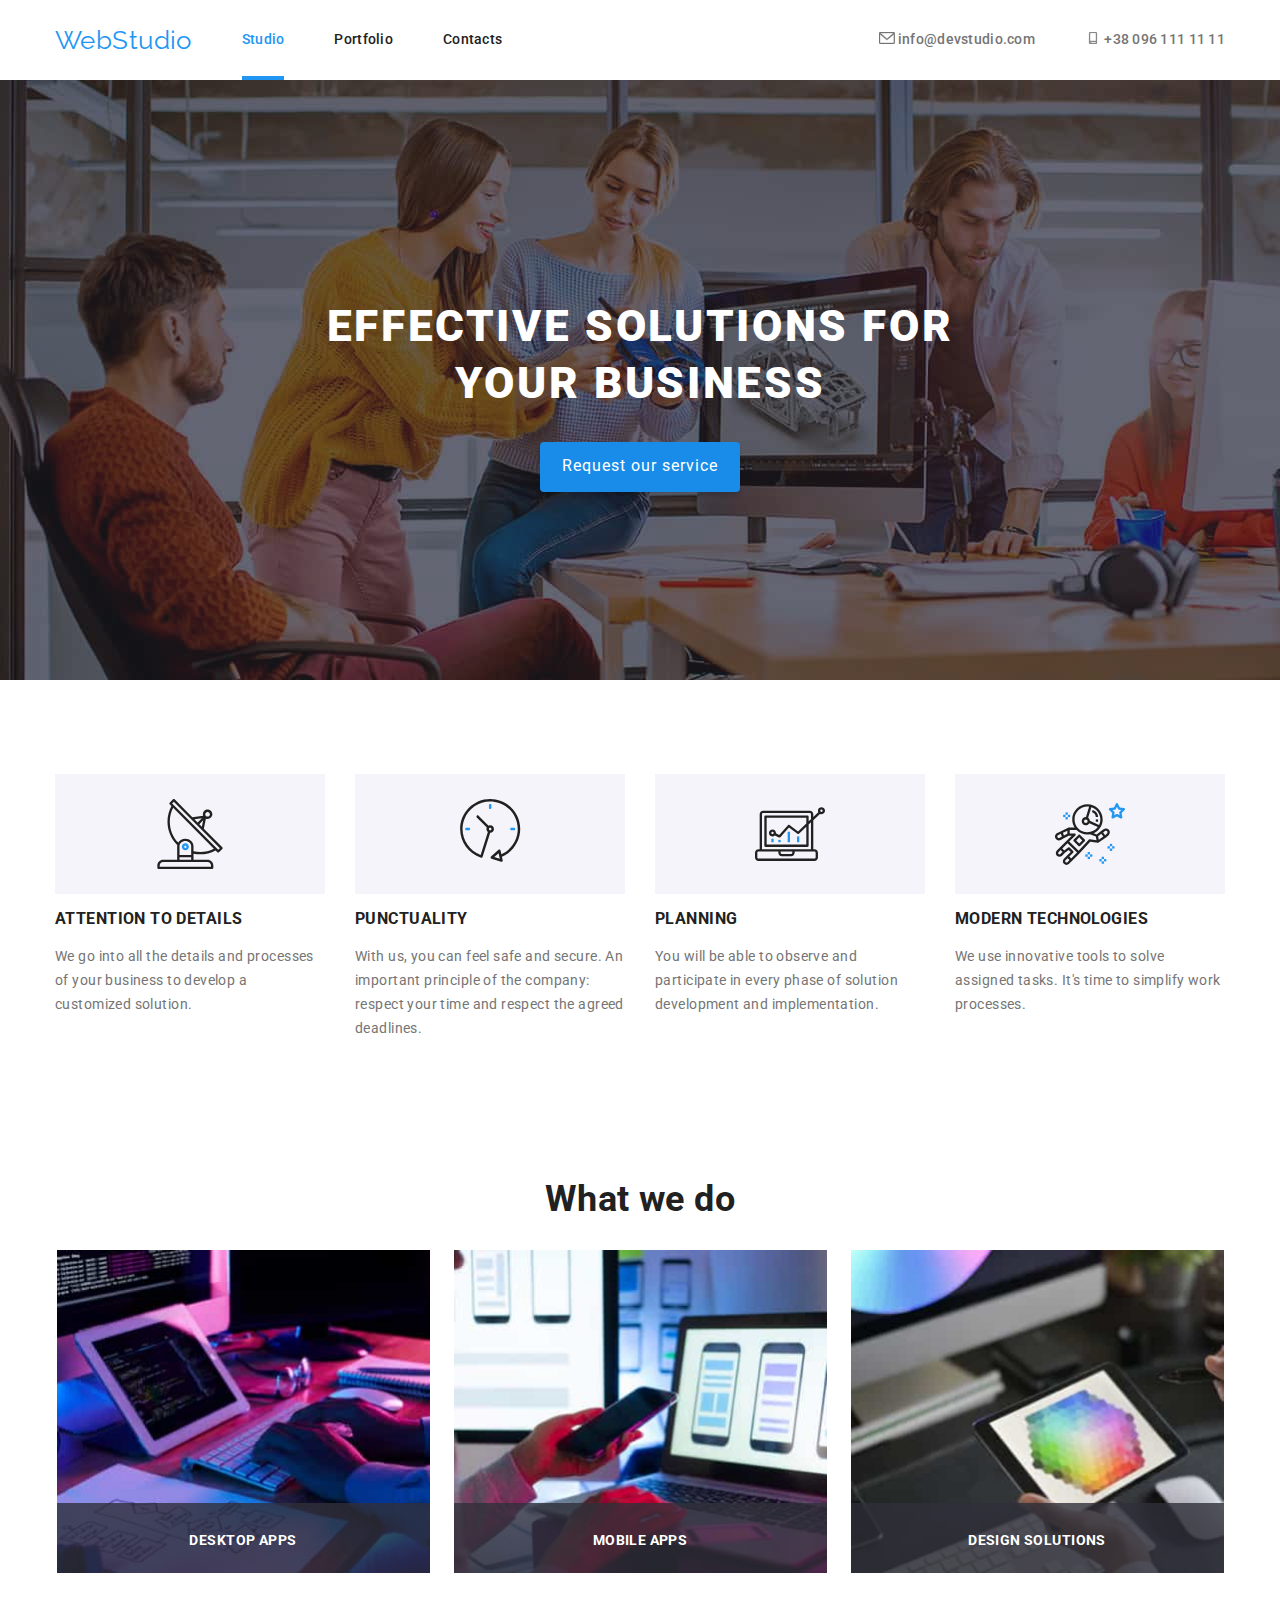
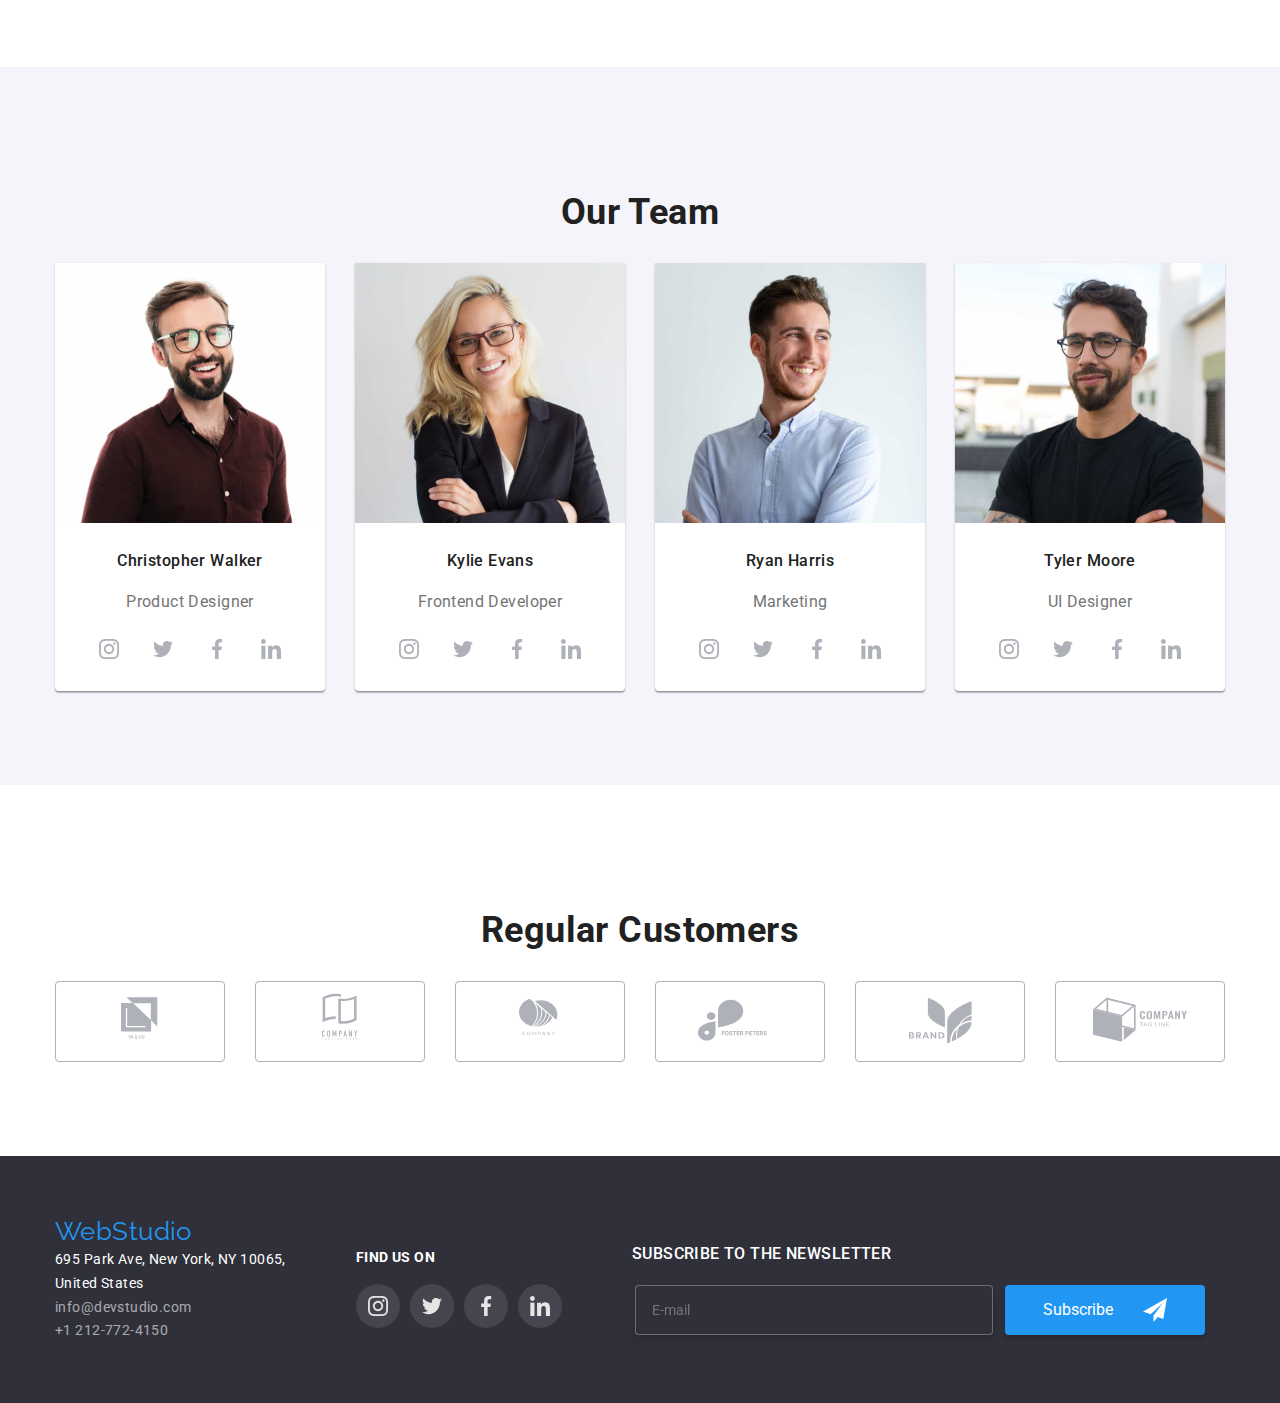
==== index.html @ 4d84e1da "Code HW 6" ====
<!DOCTYPE html>
<html lang="en">
  <head>
    <meta charset="UTF-8" />
    <meta http-equiv="X-UA-Compatible" content="IE=edge" />
    <meta name="viewport" content="width=device-width, initial-scale=1.0" />
    <title>Webstudio</title>
    <link rel="stylesheet" href="normalize.css" />
    <link rel="stylesheet" href="./css/styles.css" />
    <link rel="stylesheet" href="./images/icons.svg" />
    <link rel="preconnect" href="https://fonts.googleapis.com" />
    <link rel="preconnect" href="https://fonts.gstatic.com" crossorigin />
    <link
      href="https://fonts.googleapis.com/css2?family=Raleway:wght@700&family=Roboto:wght@400;500;700;900&display=swap"
      rel="stylesheet"
    />
  </head>

  <body>
    <!--nav menu-->
    <header>
      <div class="container">
        <div class="header-content">
          <nav>
            <div class="header-nav">
              <a class="logo" href="./index.html">WebStudio</a>
              <a
                style="color: #2196f3"
                class="link-nav selected"
                href="./index.html"
                >Studio</a
              >
              <a class="link-nav" href="./portafolio.html">Portfolio</a>
              <a class="link-nav" href="#">Contacts</a>
            </div>
          </nav>
          <div class="header-nav">
            <a class="link-nav contact-nav" href="mailto:info@devstudio.com"
              ><svg class="icon">
                <use href="./images/icons.svg#icon-sobre"></use>
              </svg>
              info@devstudio.com</a
            >
            <a class="link-nav contact-nav" href="tel:++380961111111"
              ><svg class="icon">
                <use href="./images/icons.svg#icon-telfono-inteligente"></use>
              </svg>
              +38 096 111 11 11</a
            >
          </div>
        </div>
      </div>
    </header>

    <main>
      <!--Seccion 1 banner-->
      <section class="top-banner">
        <h1>EFFECTIVE SOLUTIONS FOR YOUR BUSINESS</h1>
        <button class="main-button" type="button" data-modal-open>
          Request our service
        </button>
      </section>

      <!--Seccion 2 about-->

      <section class="section-about">
        <div class="container">
          <div class="display-about">
            <div class="display-card">
              <div class="icon-container">
                <svg class="icon-about">
                  <use href="./images/icons.svg#icon-antena"></use>
                </svg>
              </div>
              <h3>ATTENTION TO DETAILS</h3>
              <p>
                We go into all the details and processes of your business to
                develop a customized solution.
              </p>
            </div>
            <div class="display-card">
              <div class="icon-container">
                <svg class="icon-about">
                  <use href="./images/icons.svg#icon-clock"></use>
                </svg>
              </div>
              <h3>PUNCTUALITY</h3>
              <p class="about-paragraph">
                With us, you can feel safe and secure. An important principle of
                the company: respect your time and respect the agreed deadlines.
              </p>
            </div>
            <div class="display-card">
              <div class="icon-container">
                <svg class="icon-about">
                  <use href="./images/icons.svg#icon-computer"></use>
                </svg>
              </div>
              <h3>PLANNING</h3>
              <p>
                You will be able to observe and participate in every phase of
                solution development and implementation.
              </p>
            </div>
            <div class="display-card">
              <div class="icon-container">
                <svg class="icon-about">
                  <use href="./images/icons.svg#icon-astronaut"></use>
                </svg>
              </div>
              <h3>MODERN TECHNOLOGIES</h3>
              <p>
                We use innovative tools to solve assigned tasks. It's time to
                simplify work processes.
              </p>
            </div>
          </div>
        </div>
      </section>

      <!--Seccion 3 what we do-->

      <section class="images-section">
        <div class="container">
          <h2 class="main-tittles">What we do</h2>
          <div class="display-images">
            <div>
              <a class="image-decoration" href="images/image1.jpg">
                <img
                  src="images/image1.jpg"
                  alt="A man typing"
                  width="373"
                  height="323"
                />
                <div class="text-container">
                  <h3 class="text-image">DESKTOP APPS</h3>
                </div>
              </a>
            </div>
            <div>
              <a class="image-decoration" href="images/image2.jpg">
                <img
                  src="images/image2.jpg"
                  alt="Cellphone design"
                  width="373"
                  height="323"
                />
                <div class="text-container">
                  <h3 class="text-image">Mobile APPS</h3>
                </div>
              </a>
            </div>
            <div>
              <a class="image-decoration" href="images/image3.jpg">
                <img
                  src="images/image3.jpg"
                  alt="Colors on a tablet"
                  width="373"
                  height="323"
                />
                <div class="text-container">
                  <h3 class="text-image">DESIGN SOLUTIONS</h3>
                </div>
              </a>
            </div>
          </div>
        </div>
      </section>

      <!--Seccion 4 our team-->

      <section class="section-our-team">
        <div class="container">
          <h2 class="main-tittles">Our Team</h2>
          <div class="team-cards">
            <div class="team-photos">
              <a href="images/image4.jpg">
                <img
                  src="images/image4.jpg"
                  alt="Image Christopher Walker"
                  width="270"
                  height="260"
                />
              </a>
              <h4>Christopher Walker</h4>
              <p class="job-tittle">Product Designer</p>
              <div class="team-icon-container">
                <a class="team-icon-link" href="#">
                  <svg class="team-icons">
                    <use href="./images/icons.svg#icon-instagram"></use>
                  </svg>
                </a>
                <a class="team-icon-link" href="#">
                  <svg class="team-icons">
                    <use href="./images/icons.svg#icon-twitter"></use>
                  </svg>
                </a>
                <a class="team-icon-link" href="#">
                  <svg class="team-icons">
                    <use href="./images/icons.svg#icon-facebook"></use>
                  </svg>
                </a>
                <a class="team-icon-link" href="#">
                  <svg class="team-icons">
                    <use href="./images/icons.svg#icon-linkedin"></use>
                  </svg>
                </a>
              </div>
            </div>
            <div class="team-photos">
              <a href="images/image5.jpg">
                <img
                  src="images/image5.jpg"
                  alt="Image Kylie Evans"
                  width="270"
                  height="260"
                />
              </a>
              <h4>Kylie Evans</h4>
              <p class="job-tittle">Frontend Developer</p>
              <div class="team-icon-container">
                <a class="team-icon-link" href="#">
                  <svg class="team-icons">
                    <use href="./images/icons.svg#icon-instagram"></use>
                  </svg>
                </a>
                <a class="team-icon-link" href="#">
                  <svg class="team-icons">
                    <use href="./images/icons.svg#icon-twitter"></use>
                  </svg>
                </a>
                <a class="team-icon-link" href="#">
                  <svg class="team-icons">
                    <use href="./images/icons.svg#icon-facebook"></use>
                  </svg>
                </a>
                <a class="team-icon-link" href="#">
                  <svg class="team-icons">
                    <use href="./images/icons.svg#icon-linkedin"></use>
                  </svg>
                </a>
              </div>
            </div>

            <div class="team-photos">
              <a href="images/image6.jpg">
                <img
                  src="images/image6.jpg"
                  alt="Iamge Ryan Harris"
                  width="270"
                  height="260"
                />
              </a>
              <h4>Ryan Harris</h4>
              <p class="job-tittle">Marketing</p>
              <div class="team-icon-container">
                <a class="team-icon-link" href="#">
                  <svg class="team-icons">
                    <use href="./images/icons.svg#icon-instagram"></use>
                  </svg>
                </a>
                <a class="team-icon-link" href="#">
                  <svg class="team-icons">
                    <use href="./images/icons.svg#icon-twitter"></use>
                  </svg>
                </a>
                <a class="team-icon-link" href="#">
                  <svg class="team-icons">
                    <use href="./images/icons.svg#icon-facebook"></use>
                  </svg>
                </a>
                <a class="team-icon-link" href="#">
                  <svg class="team-icons">
                    <use href="./images/icons.svg#icon-linkedin"></use>
                  </svg>
                </a>
              </div>
            </div>
            <div class="team-photos">
              <a href="images/image7.jpg">
                <img
                  src="images/image7.jpg"
                  alt="Image Tyler Moore"
                  width="270"
                  height="260"
                />
              </a>
              <h4>Tyler Moore</h4>
              <p class="job-tittle">UI Designer</p>
              <div class="team-icon-container">
                <a class="team-icon-link" href="#">
                  <svg class="team-icons">
                    <use href="./images/icons.svg#icon-instagram"></use>
                  </svg>
                </a>
                <a class="team-icon-link" href="#">
                  <svg class="team-icons">
                    <use href="./images/icons.svg#icon-twitter"></use>
                  </svg>
                </a>
                <a class="team-icon-link" href="#">
                  <svg class="team-icons">
                    <use href="./images/icons.svg#icon-facebook"></use>
                  </svg>
                </a>
                <a class="team-icon-link" href="#">
                  <svg class="team-icons">
                    <use href="./images/icons.svg#icon-linkedin"></use>
                  </svg>
                </a>
              </div>
            </div>
          </div>
        </div>
      </section>

      <!--Seccion 4 Regular customers-->

      <section class="cus-section">
        <div class="container">
          <h2 class="main-tittles">Regular Customers</h2>
          <div class="cus-icons">
            <div class="cus-icons-container">
              <a href="#">
                <svg class="icons">
                  <use href="./images/icons.svg#icon-company"></use>
                </svg>
              </a>
            </div>
            <div class="cus-icons-container">
              <a href="#">
                <svg class="icons">
                  <use href="./images/icons.svg#icon-company-2-2"></use>
                </svg>
              </a>
            </div>
            <div class="cus-icons-container">
              <a href="#">
                <svg class="icons">
                  <use href="./images/icons.svg#icon-company-3-3"></use>
                </svg>
              </a>
            </div>
            <div class="cus-icons-container">
              <a href="#">
                <svg class="icons">
                  <use href="./images/icons.svg#icon-company-4-4"></use>
                </svg>
              </a>
            </div>
            <div class="cus-icons-container">
              <a href="#">
                <svg class="icons">
                  <use href="./images/icons.svg#icon-company-5-5"></use>
                </svg>
              </a>
            </div>
            <div class="cus-icons-container">
              <a href="#">
                <svg class="icons">
                  <use href="./images/icons.svg#icon-company-6-6"></use>
                </svg>
              </a>
            </div>
          </div>
        </div>
      </section>
    </main>

    <!--footer-->

    <footer class="footer">
      <div class="container">
        <div class="footer-container">
          <address>
            <a class="logo logo-footer" href="#">WebStudio</a>
            <div>
              <div class="address">
                695 Park Ave, New York, NY 10065, <br />
                United States
              </div>
            </div>
            <div class="footer-contact">
              <div>
                <a class="footer-link" href="mailto:info@devstudio.com"
                  >info@devstudio.com</a
                >
              </div>
              <div>
                <a class="footer-link" href="tel:+12127724150"
                  >+1 212-772-4150</a
                >
              </div>
            </div>
          </address>

          <!--footer icons-->
          <div>
            <p class="find-text"><strong>FIND US ON</strong></p>
            <div class="find-icon-container">
              <a class="find-icon-link" href="#">
                <svg class="find-icon">
                  <use href="./images/icons.svg#icon-instagram"></use>
                </svg>
              </a>
              <a class="find-icon-link" href="#">
                <svg class="find-icon">
                  <use href="./images/icons.svg#icon-twitter"></use>
                </svg>
              </a>
              <a class="find-icon-link" href="#">
                <svg class="find-icon">
                  <use href="./images/icons.svg#icon-facebook"></use>
                </svg>
              </a>
              <a class="find-icon-link" href="#">
                <svg class="find-icon">
                  <use href="./images/icons.svg#icon-linkedin"></use>
                </svg>
              </a>
            </div>
          </div>

          <!--footer newsletter-->
          <div>
            <h4 class="newsletter-tittle">SUBSCRIBE TO THE NEWSLETTER</h4>
            <form>
              <label for="input-email"></label>

              <div class="newsletter-group">
                <input
                  class="newsletter-form-input"
                  type="email"
                  name="email"
                  id="input-newsletter-email"
                  placeholder="E-mail"
                />

                <button class="newsletter-button" type="submit">
                  Subscribe
                  <svg class="newsletter-icon">
                    <use href="./images/icons.svg#icon-icon-send"></use>
                  </svg>
                </button>
              </div>
            </form>
          </div>
        </div>
      </div>
    </footer>

    <div class="backdrop is-hidden" data-modal>
      <div class="modal">
        <button class="backdrop-button" type="button" data-modal-close>
          X
        </button>

        <!--modal content-->
        <h3 class="modal-tittle">
          Leave your information and we´ll call you back
        </h3>

        <form>
          <label for="input-name"> Name </label>

          <div class="modal-form-input-group">
            <input
              class="modal-form-input"
              type="text"
              name="name"
              id="input-name"
            />
            <svg class="modal-form-svg">
              <use href="./images/icons.svg#icon-person-black"></use>
            </svg>
          </div>

          <label for="input-telephone"> Telephone </label>

          <div class="modal-form-input-group">
            <input
              class="modal-form-input"
              type="tel"
              name="telephone"
              id="input-telephone"
            />
            <svg class="modal-form-svg">
              <use href="./images/icons.svg#icon-phone-black"></use>
            </svg>
          </div>

          <label for="input-email"> E-mail </label>

          <div class="modal-form-input-group">
            <input
              class="modal-form-input"
              type="email"
              name="email"
              id="input-email"
            />
            <svg class="modal-form-svg">
              <use href="./images/icons.svg#icon-email-black"></use>
            </svg>
          </div>

          <label>
            Comments
            <textarea
              name="comments"
              rows="8"
              placeholder="Text here"
            ></textarea>
          </label>

          <div class="checkbox">

            <input type="checkbox" id="active" />
            <!-- <svg class="checkbox-icon">
              <use href="./images/icons.svg#icon-check-blue"></use>
            </svg> -->

          <label class="checkbox-label" for="active">I agree with the newsletter and accept the Terms and Conditions</label>
            
           </div>
          

          <button class="button-input" type="submit">Send</button>
        </form>
      </div>
    </div>
    <script src="./js/modal.js"></script>
  </body>
</html>
---- css/styles.css ----
:root {
   --brand-color-text: #757575;
   --brand-color-highlighting: #212121;
   --brand-primary-blue-color: #2196F3;
   --brand-primary-white-color: #E5E5E5;
   --brand-primary-grey-color: #2F303A;  
   --brand-secondary-white-color: #F5F4FA;
   --brand-white-text-color: #ffffff;
   --icons-grey: #AFB1B8;
}

* {
  box-sizing: border-box;
}


body {
   color: var(--brand-color-text);
   font-family: 'Roboto', sans-serif;
   font-size: 14px;
   letter-spacing: 0.03em;
   line-height: 1.7;
 }

 header {
   width: 100%;
 }

 footer {
   background-color: var(--brand-primary-grey-color);
   padding: 60px 0px;
 }

 a {
   text-decoration: none;
 }
 

 h1 { 
   color: var(--brand-white-text-color);
   font-weight: 900;
   font-size: 44px;
   line-height: 1.3;
   letter-spacing: 0.06em;
   text-transform: uppercase;
   text-align: center;
   font-family: 'Roboto', sans-serif;
   width: 700px;

 }

 h3 {
   line-height: 1.14;
   color: var(--brand-color-highlighting);
 }

 h4 {
   color: var(--brand-color-highlighting);
   font-weight: 500;
   font-size: 16px;
   line-height: 1.18;
   text-align: center;
 }

 section {
   padding-top: 94px;
   padding-bottom: 94px;

 }
 
 .container {
   max-width: 1200px;
   padding: 0px 15px;
   margin: 0px auto;
   
   
 }

 /*nav menu*/

 .header-content {
   background-color: var(--brand-white-text-color);
   display: flex;
   align-items: center;
   
   /* border-bottom: 1px solid #ECECEC; */
   height: 80px;
   justify-content: space-between;
   max-width: 1200px;
   /* padding: 0px 200px; */

 }

.header-nav {
   display: flex;
   align-items: center;
   gap: 50px; 
}

.footer .logo,
.header-nav .logo {
   font-family: 'Raleway';
   font-size: 26px;
   color: var(--brand-primary-blue-color);
   line-height: 1.19;
}


.link-nav {
   position: relative;
   font-weight: 500;
   color: var(--brand-color-highlighting);
   letter-spacing: 0.02em;
   line-height: 1.14;
}

.header-nav a.link-nav.selected::after {
   content:"";
   background-color: var(--brand-primary-blue-color);
   position:absolute;
   left:0%;
   top: calc(100% + 28px);
   width: 100%;
   height: 4px;

   /* opacity: 0; */
}


/* .header-nav a.link-nav.selected::after,
.selected:hover::after {
opacity: 0.8;

} */



.link-nav:focus,
.link-nav:hover {
   color: var(--brand-primary-blue-color);

}


.contact-nav {
   font-weight: 500;
   color: var(--brand-color-text);
   line-height: 1.14;
   letter-spacing: 0.02em;
}


.icon {
   width: 16px;
   height: 12px;
   stroke: var(--brand-color-text);
}


.icon:focus,
.icon:hover {
   stroke: var(--brand-primary-blue-color);
}

/*hero*/
.top-banner { 
    display: flex;
    flex-direction: column;
    justify-content: center;
    align-items: center;
    background-color: var(--brand-primary-grey-color);
    height: 600px;
    
    background-image: linear-gradient(
    to right, 
    rgba(47, 48, 58, 0.4), 
    rgba(47, 48, 58, 0.4)),
    url(../images/imagen17.jpg);
    background-color: #c4c4c4;
    }
    
.main-button {
   color: var(--brand-white-text-color);
   font-size: 16px;
   line-height: 1.8;
   text-align: center;
   letter-spacing: 0.06em;
   background-color: var(--brand-primary-blue-color);
   border: none;
   width: 200px;
   height: 50px;
   background: #188CE8;
   box-shadow: 0px 4px 4px rgba(0, 0, 0, 0.15);
   border-radius: 4px;
   cursor: pointer;
    
}
.main-button:focus,
.main-button:hover  {
   background: #2196F3;
   box-shadow: 0px 4px 4px rgba(0, 0, 0, 0.15);
   border-radius: 4px; 
}



/*section about*/

.section-about {
   padding-top: 94px;
}


.display-about {
   display: flex;
   justify-content: center;
   gap: 30px;
}

.display-card {
   width: 270px;

}


.icon-container {
   display: flex;
   align-items: center;
   justify-content: center;
   flex-direction:row;
   background: #F5F4FA;
   width: 270px;
   height: 120px;

}

.icon-about {
   width: 70px;
   height: 70px;

}

/*3 images -what we do section*/

.images-section {
   width: 100%;
   padding: 0px 200px 94px 200px;

}

.what-we-do {
   align-items: center;
   gap: 50px; 

}

.display-images {
    display:flex;
    justify-content:center;
    gap: 24px;
    }



.image-decoration {
   display: flex;
}

.text-container {
   background: rgba(47, 48, 58, 0.8);
   width: 373px;
   height: 70px;
   margin-top: 253px;
   position: absolute;

}

.text-image {
   color: var(--brand-white-text-color);
   font-size: 14px;
   line-height: 1.1;
   text-align: center;
   text-transform: uppercase;
   padding-top: 16px;

}

.main-tittles {
   font-size: 36px;
   line-height: 1.17;
   color: var(--brand-color-highlighting);
   text-align: center;
}

/*Seccion 4 our team*/

.section-our-team {
   background-color: var(--brand-secondary-white-color);
   width: 100%;
   padding: 94px 200px;
   
}

.team-cards {
   display: flex;
   justify-content: center;
   gap: 30px;

}

.team-photos {
   background-color: var(--brand-white-text-color);
   width: 270px;
   height: 428px;
   box-shadow: 0px 1px 3px rgba(0, 0, 0, 0.12), 0px 1px 1px rgba(0, 0, 0, 0.14), 0px 2px 1px rgba(0, 0, 0, 0.2);
   border-radius: 0px 0px 4px 4px;

}

.job-tittle { 
   font-size: 16px;
   line-height: 1.18;
   text-align: center;
}

.team-icon-container {
   display: flex;
   justify-content: center;
   padding-bottom: 30px;
   gap: 10px;

}

.team-icon-link {
   display: flex;
   align-items: center;
   justify-content: center;
   border-radius: 25px;
   height: 44px;
   width: 44px;
   outline: none;  
}

.team-icon-link:focus,
.team-icon-link:hover {
   background: var(--brand-primary-blue-color);
}


.team-icons {
   width: 20px;
   height: 20px;
   fill: #AFB1B8;
   }


.team-icons:focus,
.team-icons:hover {
   fill: #ffffff;

}
   


/*Falta poner el hover de team icons*/



/*section regular customers*/

.cus-section {
   width: 100%;

}
.cus-icons {
   display: flex;
   justify-content: center;
   align-items: center;
   gap: 30px;
   

}

.cus-icons-container {
   display: flex;
   align-items: center;
   justify-content: center;
   width: 170px;
   height: 81px;
   border: 1px solid #AFB1B8;
   border-radius: 4px;
}

.cus-icons-container:focus,
.cus-icons-container:hover {
   border: 1px solid var(--brand-primary-blue-color);

}

 .icons {
   fill: #AFB1B8;
   width: 106px;
   height: 53px;
}

.icons:focus,
.icons:hover {
   fill: var(--brand-primary-blue-color);
}





/*footer*/

.footer-container  {
display: flex;
align-items:center;
justify-content: flex-start;
gap: 70px;

}

.address {
   font-style: normal;
   color: var(--brand-white-text-color);
}

.logo-footer {
   font-style: normal;
}

.footer-link  {
    color: rgba(255, 255, 255, 0.6);   
}

.footer-link:focus,
.footer-link:hover {
   color: var(--brand-primary-blue-color);

}

.footer-contact  {
   color: rgba(255, 255, 255, 0.6);
   font-style: normal;
   
}



/*footer icons*/


.find-text {
   color: var(--brand-white-text-color);
   text-transform: uppercase;
}


.find-icon-container  {
   display: flex;
   align-items: center;
   justify-content: center;
   gap: 10px;

}


.find-icon-link {
   display: flex;
   align-items: center;
   justify-content: center;
   border-radius: 25px;
   height: 44px;
   width: 44px;
   outline: none;
   background: rgba(255, 255, 255, 0.1);
   
}

.find-icon-link:focus,
.find-icon-link:hover {
   background-color:var(--brand-primary-blue-color);
}


.find-icon {
    width: 20px;
    height: 20px;
    fill: var(--brand-primary-white-color);
}

















/*-------------------------------------------------------------------------------------------------------*/


/*Portfolio page*/

/*buttons*/
.section-projects {
   width: 100%;
   padding-top: 94px;
   padding-bottom: 50px;
   /* padding: 94px 200px 34px 200px; */

}

.section-project-buttons {
   display: flex;
   justify-content: center;
   gap: 8px;
}

.project-buttons {
   font-weight: 500;
   font-size: 16px;
   line-height: 1.6;
   text-align: center;
   color: var(--brand-color-highlighting);
   background-color: var(--brand-secondary-white-color);
   border-radius: 4px;
   border: none;
   cursor: pointer;
   padding: 6px 24px; 

}


.project-buttons:focus,
.project-buttons:hover {
   background-color: var(--brand-primary-blue-color);
   box-shadow: 0px 3px 1px rgba(0, 0, 0, 0.1), 0px 1px 2px rgba(0, 0, 0, 0.08), 0px 2px 2px rgba(0, 0, 0, 0.12);
   border-radius: 4px;
   color: var(--brand-white-text-color);
   font-weight: 500;
   font-size: 16px;
   text-align: center;
   line-height: 1.6;

}


/* container bg cards*/
.project-cards-section {
   width: 100%;
   padding-top: 50px;
   /* padding: 0px 200px 82px 200px; */
}

.project-cards {
   position: relative;
   display: flex;
   justify-content: center;
   flex-wrap: wrap;
   gap: 30px;

}
.projects {
   background: #FFFFFF;
   border: 1px solid #EEEEEE;
   width: 370px;
   height: 404px;
   cursor: pointer;
}


.projects:focus,
.projects:hover {
   background: #FFFFFF;
   border: 1px solid #EEEEEE;
   box-shadow: 0px 1px 1px rgba(0, 0, 0, 0.12), 0px 4px 4px rgba(0, 0, 0, 0.06), 1px 4px 6px rgba(0, 0, 0, 0.16);
   
}

.project-name {
   font-size: 18px;
   color: var(--brand-color-highlighting);
   letter-spacing: 0.06em;
   padding-left: 24px;
   
}

.project-description {
   font-size: 16px;
   padding-left: 24px;
     
}

.card-animation {
   position:absolute;
   top: 0;
   height: 294px;
   width: 370px; /* inherit */
   background: rgba(33, 150, 243, 0.9);
   padding: 63px 24px;
   letter-spacing: 0.03em;
   font-size: 18px;
   line-height: 1,5;
   color: var(--brand-white-text-color);

   transform: translateY(105%);
   transition: 250ms ease;
   transition-timing-function: cubic-bezier(0.4, 0, 0.2, 1);

}

.projects:hover .card-animation {
   transform: translateY(0%);
   /* transition: 250ms ease;
   transition-timing-function: cubic-bezier(0.4, 0, 0.2, 1); */

}

.card-image {
   position:relative;
   overflow:hidden;

}


/* modal window*/

.backdrop {
   display: flex;
   justify-content: center;
   align-items: center;
   position: fixed;
   width: 100%;
   height: 100vh;
   top:0;
   left:0;

   background: rgba(0, 0, 0, 0.2);

   transform: translateY(0);
   transition: 250ms ease;
   transition-timing-function: cubic-bezier(0.4, 0, 0.2, 1);

}

.backdrop.is-hidden {
   visibility:hidden;
   opacity: 0;
   pointer-events:none;

   transform: translateY(-105%);
   transition: 250ms ease;
   transition-timing-function: cubic-bezier(0.4, 0, 0.2, 1);

}

.modal {
 position: relative;
 width: 528px;
 height: 581px;
 background-color: var(--brand-white-text-color);
 box-shadow: 0px 1px 3px rgba(0, 0, 0, 0.12), 0px 1px 1px rgba(0, 0, 0, 0.14), 0px 2px 1px rgba(0, 0, 0, 0.2);
 border-radius: 4px;
 padding: 40px;
}


.backdrop .backdrop-button {
   position: absolute;
   width: 30px;
   height: 30px;
   border-radius: 15px;

   font-size: 15px;

   background: #FFFFFF;
   border: 1px solid rgba(0, 0, 0, 0.1);
   
   cursor: pointer;
   right: 8px;
   top:8px;
}

.backdrop-button:hover {
   color:var(--brand-primary-blue-color);
}


/* modal window content*/

.modal-tittle {
   font-size: 20px;
}

.modal-form-input {
   display: block;
   outline: none;
   font-size: 12px;
   height: 40px;
   width: 100%;
   border: 1px solid rgba(33, 33, 33, 0.2);
   border-radius: 4px;
   padding-left: 40px;
   gap: 20px;

   transition: 250ms ease;
   transition-timing-function: cubic-bezier(0.4, 0, 0.2, 1);

   

}

.modal-form-input:hover, 
.modal-form-input:focus  {
   border: 1px solid var(--brand-primary-blue-color)
   

}


.modal-form-input-group {
   position: relative;
}

.modal-form-svg {
   position: absolute;
   top: 12px;
   left: 15px;
   width: 18px;
   height: 18px;
   fill: #212121;
   cursor: pointer;
  
}

.modal-form-input:hover + .modal-form-svg,
.modal-form-input:focus + .modal-form-svg {
   fill: var(--brand-primary-blue-color);
}

textarea {
   display: block;
   outline: none;
   resize: none;

   width: 100%;
   height: 120px;

   border: 1px solid rgba(33, 33, 33, 0.2);
   border-radius: 4px;

   padding-left: 15px;
   padding-top: 16px;

   transition: 250ms ease;
   transition-timing-function: cubic-bezier(0.4, 0, 0.2, 1);

}

textarea:hover,
textarea:focus {
   border: 1px solid var(--brand-primary-blue-color)
}

/* .checkbox {
   display: flex;
   align-items: center;
   justify-content: center;

   font-size: 14px;
   gap: 9px;
   margin-top: 15px;
   

} */

/* [type="checkbox"]{display:none;} */

.checkbox {
  display: inline-block;
  position: relative;
  margin-top: 20px;
  padding-left: 8px;
  cursor: pointer;
  
}

.checkbox-icon {
   Width: 16px;
   Height: 15px;
   }



.button-input {
   position:absolute;
   left: 160px;
   top: 500px;

   width: 200px;
   height: 50px;

   background-color: var(--brand-primary-blue-color);
   box-shadow: 0px 4px 4px rgba(0, 0, 0, 0.15);
   border-radius: 4px;
   border: none;

   color:var(--brand-white-text-color);

   cursor: pointer;

   transition: 250ms ease;
   transition-timing-function: cubic-bezier(0.4, 0, 0.2, 1);
   
}


.button-input:focus,
.button-input:hover {
   background: #188CE8;
   box-shadow: 0px 4px 4px rgba(0, 0, 0, 0.15);
   border-radius: 4px;

}


/* footer newsletter*/

.newsletter-tittle {
   color: var(--brand-white-text-color);
   padding-right: 316px; 
}

.newsletter-group {
   display: flex;
   align-items: center;
   justify-content: center;
   gap: 12px;

}


.newsletter-form-input {
   outline: none;
   height: 50px;
   width: 358px;
   color: var(--brand-white-text-color);
   border: 1px solid rgba(255, 255, 255, 0.3);
   background-color: #2F303A;
   filter: drop-shadow(0px 4px 4px rgba(0, 0, 0, 0.15));
   border-radius: 4px;
   padding-left: 16px;
}

.newsletter-button {
   display:flex;
   align-items: center;
   justify-content: center;
   gap: 30px;

   background-color: var(--brand-primary-blue-color);
   box-shadow: 0px 4px 4px rgba(0, 0, 0, 0.15);
   color: var(--brand-white-text-color);
   font-size: 16px;
   
   height: 50px;
   width: 200px;

   border: none;
   border-radius: 4px;
   cursor: pointer;

   transition: 250ms ease;
   transition-timing-function: cubic-bezier(0.4, 0, 0.2, 1);
}

.newsletter-icon {
   width: 24px;
   height: 24px;

}

.newsletter-button:focus,
.newsletter-button:hover {
   background: #188CE8;
   

}
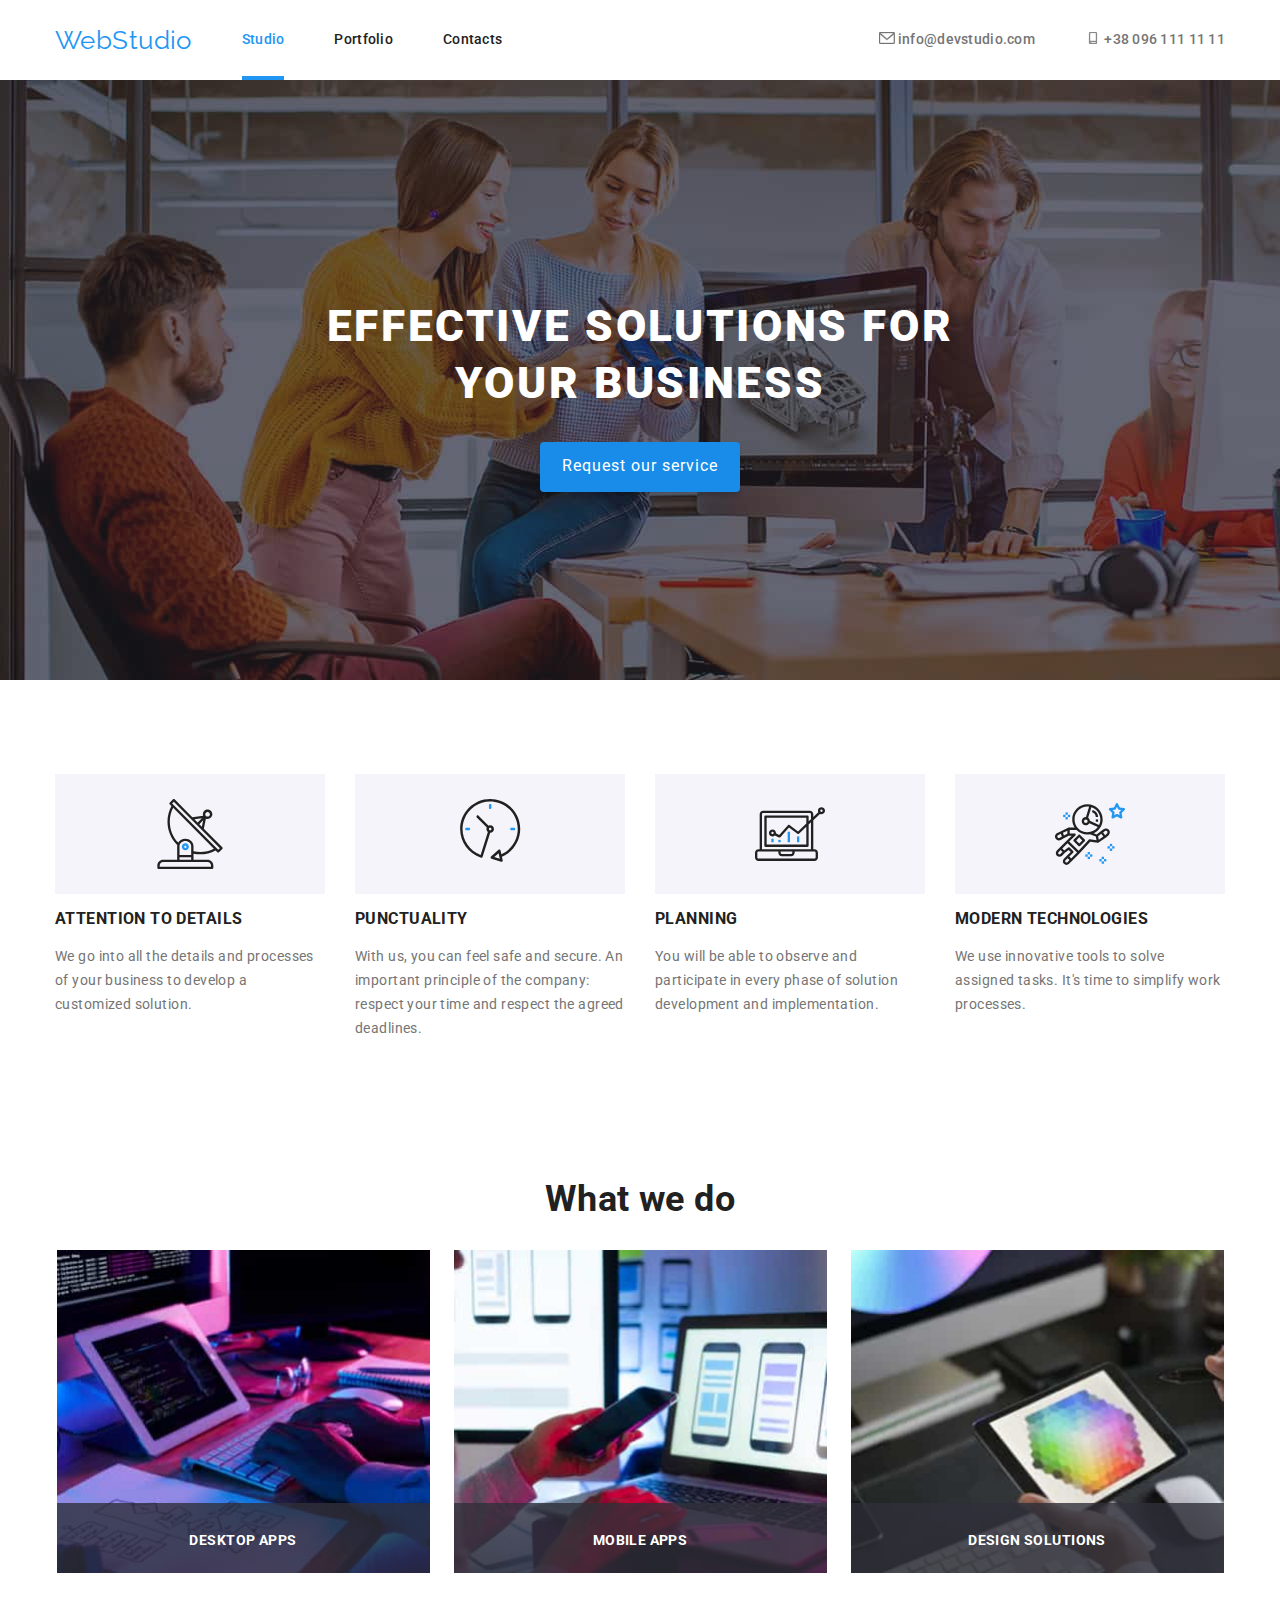
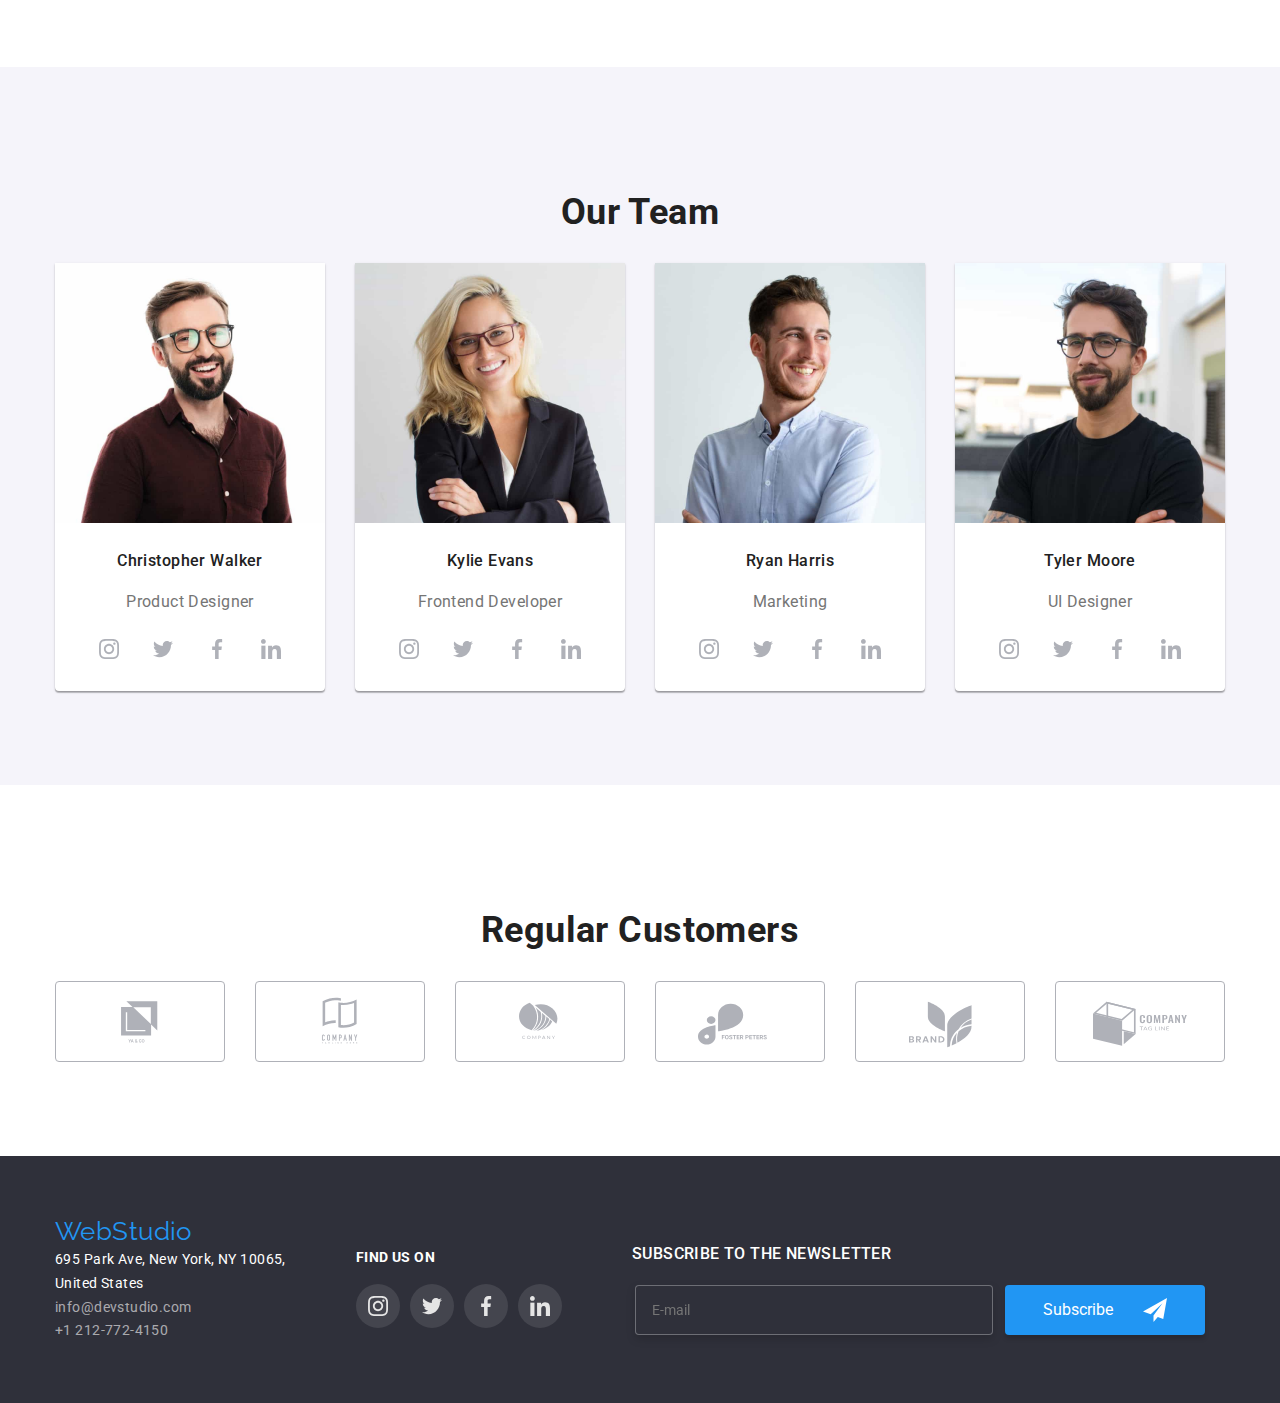
==== commit 326cbc59: "Last corrections" ====
--- a/index.html
+++ b/index.html
@@ -185,22 +185,22 @@
               <h4>Christopher Walker</h4>
               <p class="job-tittle">Product Designer</p>
               <div class="team-icon-container">
-                <a class="team-icon-link" href="#">
+                <a href="#">
                   <svg class="team-icons">
                     <use href="./images/icons.svg#icon-instagram"></use>
                   </svg>
                 </a>
-                <a class="team-icon-link" href="#">
+                <a href="#">
                   <svg class="team-icons">
                     <use href="./images/icons.svg#icon-twitter"></use>
                   </svg>
                 </a>
-                <a class="team-icon-link" href="#">
+                <a href="#">
                   <svg class="team-icons">
                     <use href="./images/icons.svg#icon-facebook"></use>
                   </svg>
                 </a>
-                <a class="team-icon-link" href="#">
+                <a href="#">
                   <svg class="team-icons">
                     <use href="./images/icons.svg#icon-linkedin"></use>
                   </svg>
@@ -219,7 +219,7 @@
               <h4>Kylie Evans</h4>
               <p class="job-tittle">Frontend Developer</p>
               <div class="team-icon-container">
-                <a class="team-icon-link" href="#">
+                <a href="#">
                   <svg class="team-icons">
                     <use href="./images/icons.svg#icon-instagram"></use>
                   </svg>
@@ -229,12 +229,12 @@
                     <use href="./images/icons.svg#icon-twitter"></use>
                   </svg>
                 </a>
-                <a class="team-icon-link" href="#">
+                <a href="#">
                   <svg class="team-icons">
                     <use href="./images/icons.svg#icon-facebook"></use>
                   </svg>
                 </a>
-                <a class="team-icon-link" href="#">
+                <a href="#">
                   <svg class="team-icons">
                     <use href="./images/icons.svg#icon-linkedin"></use>
                   </svg>
--- a/css/styles.css
+++ b/css/styles.css
@@ -331,7 +331,7 @@
 
 }
 
-.team-icon-link {
+.team-icon-container a {
    display: flex;
    align-items: center;
    justify-content: center;
@@ -341,9 +341,12 @@
    outline: none;  
 }
 
-.team-icon-link:focus,
-.team-icon-link:hover {
+
+
+.team-icon-container a:focus,
+.team-icon-container a:hover {
    background: var(--brand-primary-blue-color);
+   
 }
 
 
@@ -354,13 +357,13 @@
    }
 
 
-.team-icons:focus,
-.team-icons:hover {
+.team-icon-container a:focus .team-icons,
+.team-icon-container a:hover .team-icons{
    fill: #ffffff;
 
 }
-   
-
+
+ 
 
 /*Falta poner el hover de team icons*/
 
@@ -372,6 +375,7 @@
    width: 100%;
 
 }
+
 .cus-icons {
    display: flex;
    justify-content: center;
@@ -381,7 +385,7 @@
 
 }
 
-.cus-icons-container {
+.cus-icons-container a {
    display: flex;
    align-items: center;
    justify-content: center;
@@ -391,9 +395,10 @@
    border-radius: 4px;
 }
 
-.cus-icons-container:focus,
-.cus-icons-container:hover {
+.cus-icons-container a:focus,
+.cus-icons-container a:hover {
    border: 1px solid var(--brand-primary-blue-color);
+   outline: var(--brand-primary-blue-color);
 
 }
 
@@ -403,9 +408,10 @@
    height: 53px;
 }
 
-.icons:focus,
-.icons:hover {
+.cus-icons-container a:focus .icons,
+.cus-icons-container a:hover .icons {
    fill: var(--brand-primary-blue-color);
+   
 }
 
 
